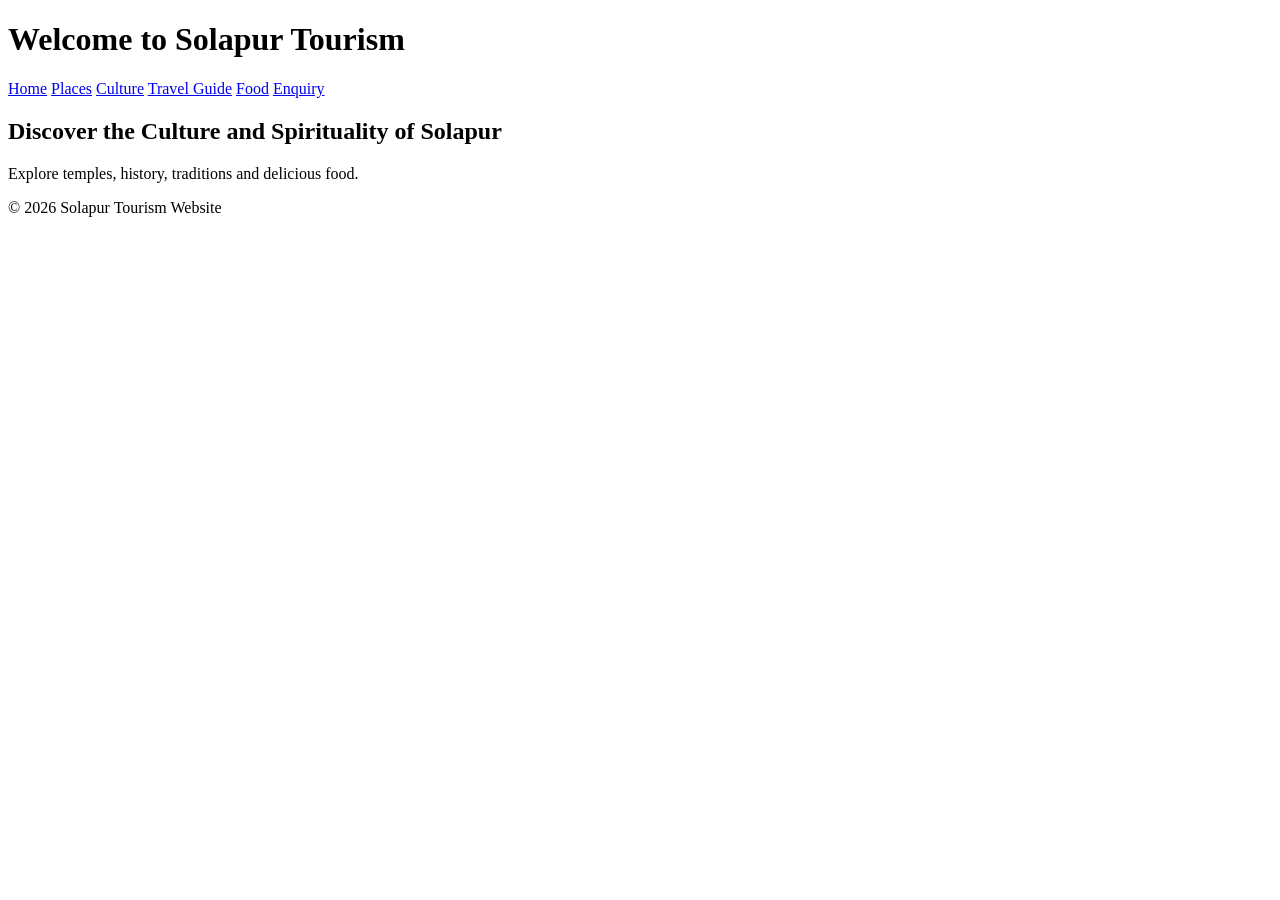
==== index.html @ 7efb6d95 "Create index.html" ====
<!DOCTYPE html>
<html>
<head>
<title>Solapur Tourism</title>
<link rel="stylesheet" href="style.css">
</head>

<body>

<header>
<h1>Welcome to Solapur Tourism</h1>
</header>

<nav>
<a href="home.html">Home</a>
<a href="places.html">Places</a>
<a href="culture.html">Culture</a>
<a href="travel.html">Travel Guide</a>
<a href="food.html">Food</a>
<a href="enquiry.html">Enquiry</a>
</nav>

<section class="hero">
<h2>Discover the Culture and Spirituality of Solapur</h2>
<p>Explore temples, history, traditions and delicious food.</p>
</section>

<footer>
<p>© 2026 Solapur Tourism Website</p>
</footer>

</body>
</html>
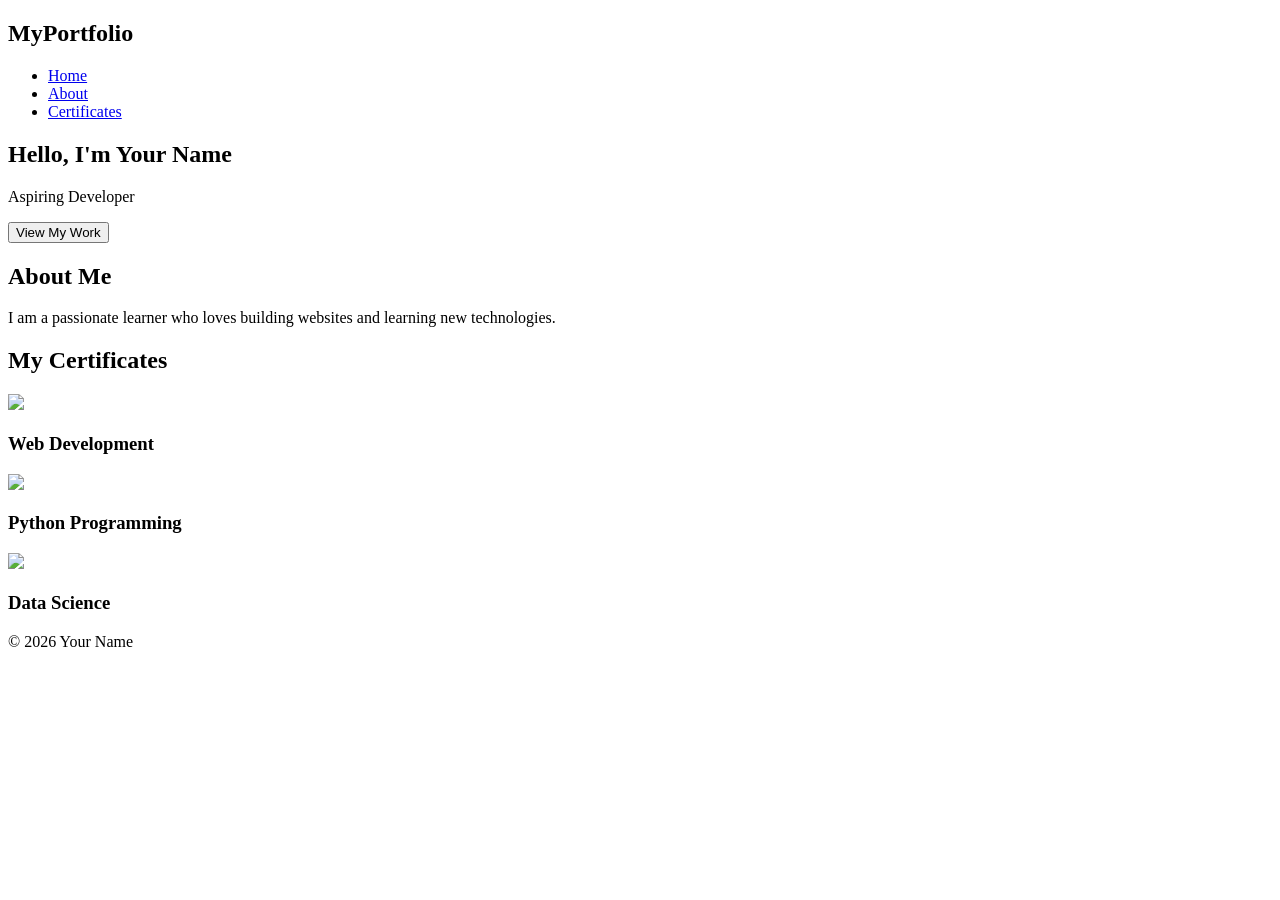
==== commit 0170aca6: "index.html" ====
--- a/index.html
+++ b/index.html
@@ -1,33 +1,66 @@
 <!DOCTYPE html>
-<html>
+<html lang="en">
 <head>
-<title>Solapur Tourism</title>
-<link rel="stylesheet" href="style.css">
+  <meta charset="UTF-8">
+  <meta name="viewport" content="width=device-width, initial-scale=1.0">
+  <title>My Portfolio</title>
+  <link rel="stylesheet" href="style.css">
 </head>
-
 <body>
 
-<header>
-<h1>Welcome to Solapur Tourism</h1>
-</header>
-
+<!-- Navbar -->
 <nav>
-<a href="home.html">Home</a>
-<a href="places.html">Places</a>
-<a href="culture.html">Culture</a>
-<a href="travel.html">Travel Guide</a>
-<a href="food.html">Food</a>
-<a href="enquiry.html">Enquiry</a>
+  <h2>MyPortfolio</h2>
+  <ul>
+    <li><a href="#home">Home</a></li>
+    <li><a href="#about">About</a></li>
+    <li><a href="#certificates">Certificates</a></li>
+  </ul>
 </nav>
 
-<section class="hero">
-<h2>Discover the Culture and Spirituality of Solapur</h2>
-<p>Explore temples, history, traditions and delicious food.</p>
+<!-- Hero -->
+<section id="home" class="hero">
+  <h1>Hello, I'm <span>Your Name</span></h1>
+  <p>Aspiring Developer</p>
+  <button onclick="scrollToSection('certificates')">View My Work</button>
+</section>
+
+<!-- About -->
+<section id="about" class="about">
+  <h2>About Me</h2>
+  <p>
+    I am a passionate learner who loves building websites and learning new technologies.
+  </p>
+</section>
+
+<!-- Certificates -->
+<section id="certificates" class="certificates">
+  <h2>My Certificates</h2>
+
+  <div class="cards">
+
+    <div class="card">
+      <img src="images/cert1.jpg">
+      <h3>Web Development</h3>
+    </div>
+
+    <div class="card">
+      <img src="images/cert2.jpg">
+      <h3>Python Programming</h3>
+    </div>
+
+    <div class="card">
+      <img src="images/cert3.jpg">
+      <h3>Data Science</h3>
+    </div>
+
+  </div>
 </section>
 
 <footer>
-<p>© 2026 Solapur Tourism Website</p>
+  <p>© 2026 Your Name</p>
 </footer>
 
+<script src="script.js"></script>
 </body>
 </html>
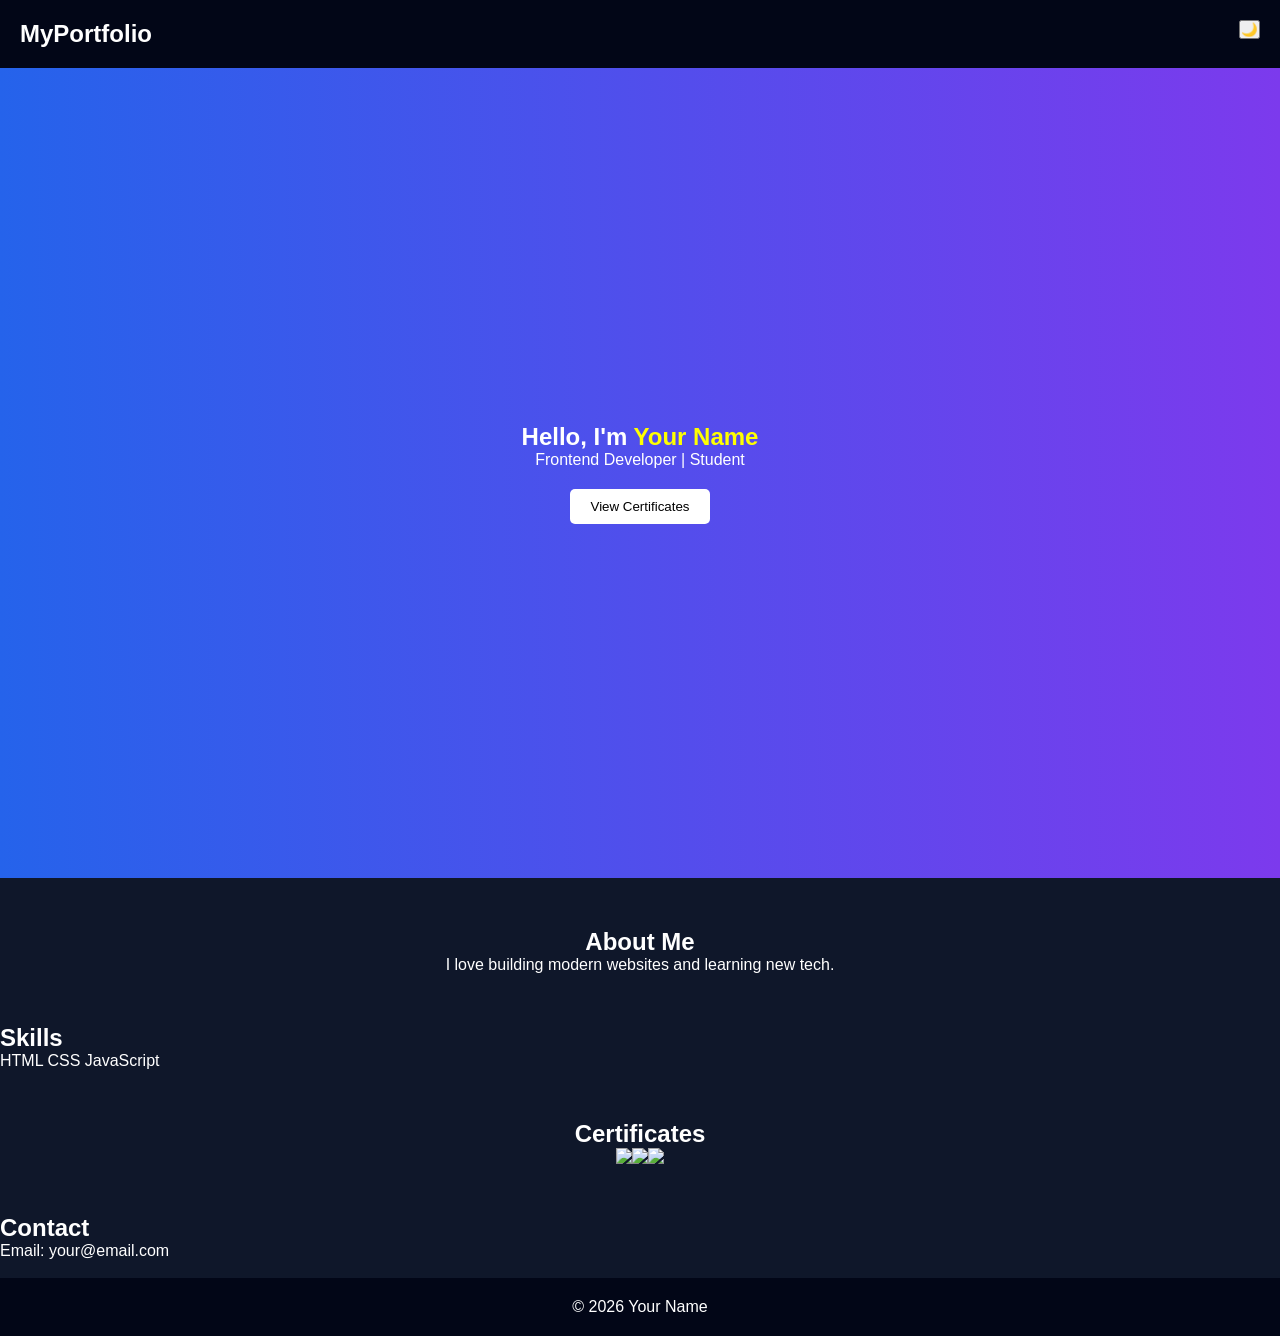
==== commit 1df7e19f: "Update index.html" ====
--- a/index.html
+++ b/index.html
@@ -8,54 +8,52 @@
 </head>
 <body>
 
-<!-- Navbar -->
 <nav>
   <h2>MyPortfolio</h2>
-  <ul>
-    <li><a href="#home">Home</a></li>
-    <li><a href="#about">About</a></li>
-    <li><a href="#certificates">Certificates</a></li>
-  </ul>
+  <div>
+    <button onclick="toggleTheme()">🌙</button>
+  </div>
 </nav>
 
-<!-- Hero -->
-<section id="home" class="hero">
+<section class="hero">
   <h1>Hello, I'm <span>Your Name</span></h1>
-  <p>Aspiring Developer</p>
-  <button onclick="scrollToSection('certificates')">View My Work</button>
+  <p>Frontend Developer | Student</p>
+  <button onclick="scrollToSection('certificates')">View Certificates</button>
 </section>
 
-<!-- About -->
-<section id="about" class="about">
+<section class="about">
   <h2>About Me</h2>
-  <p>
-    I am a passionate learner who loves building websites and learning new technologies.
-  </p>
+  <p>I love building modern websites and learning new tech.</p>
 </section>
 
-<!-- Certificates -->
+<section class="skills">
+  <h2>Skills</h2>
+  <div class="skill-box">
+    <span>HTML</span>
+    <span>CSS</span>
+    <span>JavaScript</span>
+  </div>
+</section>
+
 <section id="certificates" class="certificates">
-  <h2>My Certificates</h2>
+  <h2>Certificates</h2>
 
   <div class="cards">
-
-    <div class="card">
-      <img src="images/cert1.jpg">
-      <h3>Web Development</h3>
-    </div>
-
-    <div class="card">
-      <img src="images/cert2.jpg">
-      <h3>Python Programming</h3>
-    </div>
-
-    <div class="card">
-      <img src="images/cert3.jpg">
-      <h3>Data Science</h3>
-    </div>
-
+    <img src="images/cert1.jpg" onclick="openModal(this.src)">
+    <img src="images/cert2.jpg" onclick="openModal(this.src)">
+    <img src="images/cert3.jpg" onclick="openModal(this.src)">
   </div>
 </section>
+
+<section class="contact">
+  <h2>Contact</h2>
+  <p>Email: your@email.com</p>
+</section>
+
+<!-- Modal -->
+<div id="modal" onclick="closeModal()">
+  <img id="modalImg">
+</div>
 
 <footer>
   <p>© 2026 Your Name</p>
--- a/style.css
+++ b/style.css
@@ -0,0 +1,103 @@
+* {
+  margin: 0;
+  padding: 0;
+  box-sizing: border-box;
+  font-family: Arial;
+}
+
+body {
+  background: #0f172a;
+  color: white;
+}
+
+/* Navbar */
+nav {
+  display: flex;
+  justify-content: space-between;
+  padding: 20px;
+  background: #020617;
+  position: sticky;
+  top: 0;
+}
+
+nav ul {
+  display: flex;
+  list-style: none;
+}
+
+nav ul li {
+  margin: 0 15px;
+}
+
+nav a {
+  color: white;
+  text-decoration: none;
+}
+
+/* Hero */
+.hero {
+  height: 90vh;
+  display: flex;
+  flex-direction: column;
+  justify-content: center;
+  align-items: center;
+  background: linear-gradient(to right, #2563eb, #7c3aed);
+  text-align: center;
+}
+
+.hero span {
+  color: yellow;
+}
+
+.hero button {
+  margin-top: 20px;
+  padding: 10px 20px;
+  border: none;
+  background: white;
+  color: black;
+  cursor: pointer;
+  border-radius: 5px;
+}
+
+/* About */
+.about {
+  padding: 50px;
+  text-align: center;
+}
+
+/* Certificates */
+.certificates {
+  padding: 50px;
+  text-align: center;
+}
+
+.cards {
+  display: flex;
+  justify-content: center;
+  flex-wrap: wrap;
+}
+
+.card {
+  background: #1e293b;
+  margin: 15px;
+  padding: 15px;
+  border-radius: 10px;
+  width: 250px;
+  transition: 0.3s;
+}
+
+.card:hover {
+  transform: scale(1.05);
+}
+
+.card img {
+  width: 100%;
+  border-radius: 10px;
+}
+
+/* Footer */
+footer {
+  text-align: center;
+  padding: 20px;
+  background: #020617;
+}
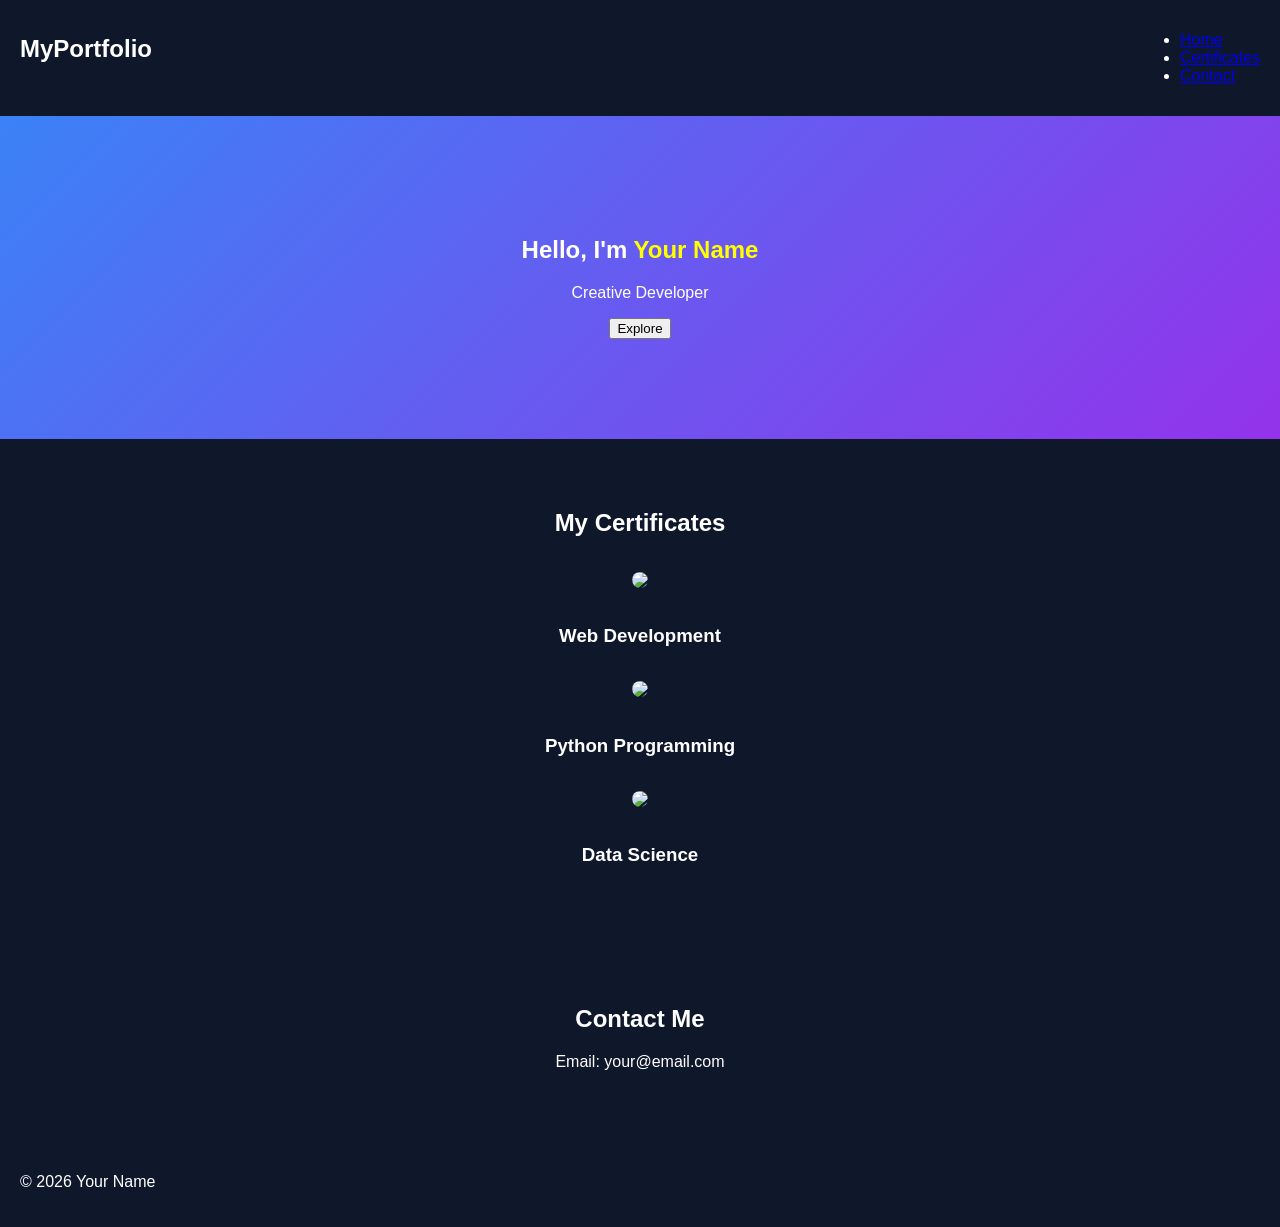
==== commit a8af03cb: "Update index.html" ====
--- a/index.html
+++ b/index.html
@@ -3,57 +3,51 @@
 <head>
   <meta charset="UTF-8">
   <meta name="viewport" content="width=device-width, initial-scale=1.0">
-  <title>My Portfolio</title>
+  <title>My Colorful Portfolio</title>
   <link rel="stylesheet" href="style.css">
 </head>
 <body>
 
 <nav>
   <h2>MyPortfolio</h2>
-  <div>
-    <button onclick="toggleTheme()">🌙</button>
-  </div>
+  <ul>
+    <li><a href="#home">Home</a></li>
+    <li><a href="#certificates">Certificates</a></li>
+    <li><a href="#contact">Contact</a></li>
+  </ul>
 </nav>
 
-<section class="hero">
+<section id="home" class="hero">
   <h1>Hello, I'm <span>Your Name</span></h1>
-  <p>Frontend Developer | Student</p>
-  <button onclick="scrollToSection('certificates')">View Certificates</button>
+  <p>Creative Developer</p>
+  <button onclick="scrollToSection('certificates')">Explore</button>
 </section>
 
-<section class="about">
-  <h2>About Me</h2>
-  <p>I love building modern websites and learning new tech.</p>
-</section>
+<section id="certificates" class="certificates">
+  <h2>My Certificates</h2>
 
-<section class="skills">
-  <h2>Skills</h2>
-  <div class="skill-box">
-    <span>HTML</span>
-    <span>CSS</span>
-    <span>JavaScript</span>
+  <div class="cards">
+    <div class="card">
+      <img src="images/cert1.jpg">
+      <h3>Web Development</h3>
+    </div>
+
+    <div class="card">
+      <img src="images/cert2.jpg">
+      <h3>Python Programming</h3>
+    </div>
+
+    <div class="card">
+      <img src="images/cert3.jpg">
+      <h3>Data Science</h3>
+    </div>
   </div>
 </section>
 
-<section id="certificates" class="certificates">
-  <h2>Certificates</h2>
-
-  <div class="cards">
-    <img src="images/cert1.jpg" onclick="openModal(this.src)">
-    <img src="images/cert2.jpg" onclick="openModal(this.src)">
-    <img src="images/cert3.jpg" onclick="openModal(this.src)">
-  </div>
-</section>
-
-<section class="contact">
-  <h2>Contact</h2>
+<section id="contact" class="contact">
+  <h2>Contact Me</h2>
   <p>Email: your@email.com</p>
 </section>
-
-<!-- Modal -->
-<div id="modal" onclick="closeModal()">
-  <img id="modalImg">
-</div>
 
 <footer>
   <p>© 2026 Your Name</p>
--- a/style.css
+++ b/style.css
@@ -1,103 +1,94 @@
-* {
-  margin: 0;
-  padding: 0;
-  box-sizing: border-box;
-  font-family: Arial;
+:root {
+  --bg: #0f172a;
+  --text: white;
+  --card: rgba(255,255,255,0.1);
+}
+
+.light {
+  --bg: #ffffff;
+  --text: #000;
+  --card: rgba(0,0,0,0.1);
 }
 
 body {
-  background: #0f172a;
-  color: white;
+  margin: 0;
+  font-family: Arial;
+  background: var(--bg);
+  color: var(--text);
+  transition: 0.3s;
 }
 
 /* Navbar */
 nav {
   display: flex;
   justify-content: space-between;
-  padding: 20px;
-  background: #020617;
-  position: sticky;
-  top: 0;
-}
-
-nav ul {
-  display: flex;
-  list-style: none;
-}
-
-nav ul li {
-  margin: 0 15px;
-}
-
-nav a {
-  color: white;
-  text-decoration: none;
+  padding: 15px 20px;
 }
 
 /* Hero */
 .hero {
-  height: 90vh;
-  display: flex;
-  flex-direction: column;
-  justify-content: center;
-  align-items: center;
-  background: linear-gradient(to right, #2563eb, #7c3aed);
   text-align: center;
+  padding: 100px 20px;
+  background: linear-gradient(135deg, #3b82f6, #9333ea);
 }
 
 .hero span {
   color: yellow;
 }
 
-.hero button {
-  margin-top: 20px;
-  padding: 10px 20px;
-  border: none;
-  background: white;
-  color: black;
-  cursor: pointer;
-  border-radius: 5px;
-}
-
-/* About */
-.about {
-  padding: 50px;
+/* Sections */
+section {
+  padding: 50px 20px;
   text-align: center;
 }
 
-/* Certificates */
-.certificates {
-  padding: 50px;
-  text-align: center;
+/* Skills */
+.skill-box span {
+  display: inline-block;
+  margin: 10px;
+  padding: 10px 15px;
+  background: var(--card);
+  border-radius: 20px;
 }
 
-.cards {
-  display: flex;
-  justify-content: center;
-  flex-wrap: wrap;
-}
-
-.card {
-  background: #1e293b;
+/* Certificates */
+.cards img {
+  width: 250px;
   margin: 15px;
-  padding: 15px;
   border-radius: 10px;
-  width: 250px;
+  cursor: pointer;
   transition: 0.3s;
 }
 
-.card:hover {
+.cards img:hover {
   transform: scale(1.05);
 }
 
-.card img {
+/* Modal */
+#modal {
+  display: none;
+  position: fixed;
+  background: rgba(0,0,0,0.8);
+  top: 0;
   width: 100%;
+  height: 100%;
+  justify-content: center;
+  align-items: center;
+}
+
+#modal img {
+  max-width: 90%;
   border-radius: 10px;
 }
 
 /* Footer */
 footer {
-  text-align: center;
   padding: 20px;
-  background: #020617;
 }
+
+/* Responsive */
+@media(max-width: 600px){
+  .cards img {
+    width: 90%;
+  }
+}
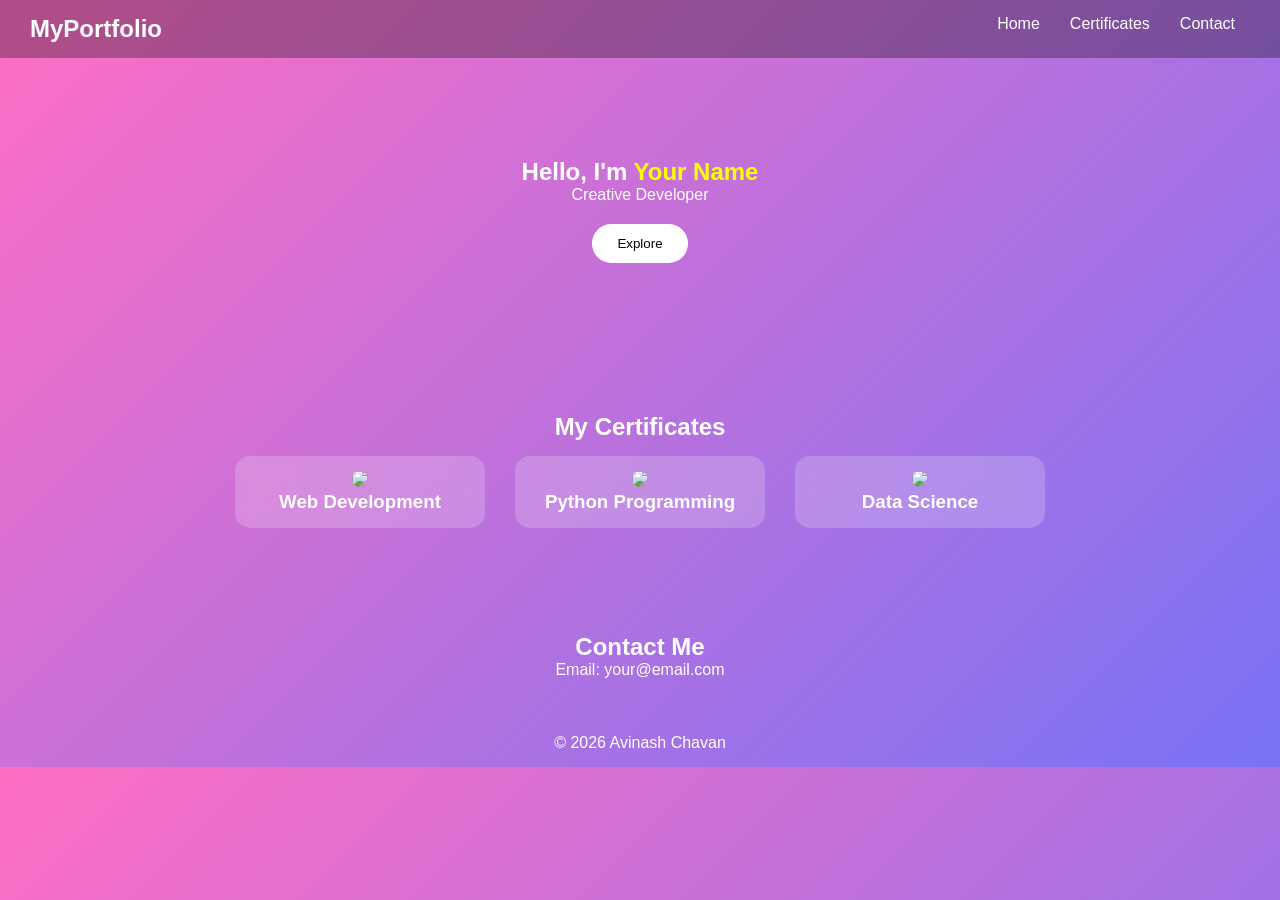
==== commit 86d5f20b: "Update index.html" ====
--- a/index.html
+++ b/index.html
@@ -50,7 +50,7 @@
 </section>
 
 <footer>
-  <p>© 2026 Your Name</p>
+  <p>© 2026  Avinash Chavan</p>
 </footer>
 
 <script src="script.js"></script>
--- a/style.css
+++ b/style.css
@@ -1,94 +1,123 @@
-:root {
-  --bg: #0f172a;
-  --text: white;
-  --card: rgba(255,255,255,0.1);
-}
-
-.light {
-  --bg: #ffffff;
-  --text: #000;
-  --card: rgba(0,0,0,0.1);
+* {
+  margin: 0;
+  padding: 0;
+  box-sizing: border-box;
+  font-family: Arial;
 }
 
 body {
-  margin: 0;
-  font-family: Arial;
-  background: var(--bg);
-  color: var(--text);
-  transition: 0.3s;
+  background: linear-gradient(135deg, #ff6ec4, #7873f5);
+  color: white;
 }
 
 /* Navbar */
 nav {
   display: flex;
   justify-content: space-between;
-  padding: 15px 20px;
+  padding: 15px 30px;
+  background: rgba(0,0,0,0.3);
+}
+
+nav ul {
+  display: flex;
+  list-style: none;
+}
+
+nav ul li {
+  margin: 0 15px;
+}
+
+nav a {
+  color: white;
+  text-decoration: none;
+  position: relative;
+}
+
+/* Hover underline */
+nav a::after {
+  content: "";
+  width: 0%;
+  height: 2px;
+  background: yellow;
+  position: absolute;
+  left: 0;
+  bottom: -5px;
+  transition: 0.3s;
+}
+
+nav a:hover::after {
+  width: 100%;
 }
 
 /* Hero */
 .hero {
   text-align: center;
   padding: 100px 20px;
-  background: linear-gradient(135deg, #3b82f6, #9333ea);
 }
 
 .hero span {
   color: yellow;
 }
 
-/* Sections */
-section {
-  padding: 50px 20px;
-  text-align: center;
-}
-
-/* Skills */
-.skill-box span {
-  display: inline-block;
-  margin: 10px;
-  padding: 10px 15px;
-  background: var(--card);
-  border-radius: 20px;
-}
-
-/* Certificates */
-.cards img {
-  width: 250px;
-  margin: 15px;
-  border-radius: 10px;
+/* Button hover */
+button {
+  margin-top: 20px;
+  padding: 12px 25px;
+  border: none;
+  border-radius: 25px;
+  background: white;
+  color: black;
   cursor: pointer;
   transition: 0.3s;
 }
 
-.cards img:hover {
-  transform: scale(1.05);
+button:hover {
+  transform: scale(1.1);
+  background: yellow;
 }
 
-/* Modal */
-#modal {
-  display: none;
-  position: fixed;
-  background: rgba(0,0,0,0.8);
-  top: 0;
-  width: 100%;
-  height: 100%;
-  justify-content: center;
-  align-items: center;
+/* Certificates */
+.certificates {
+  text-align: center;
+  padding: 50px 20px;
 }
 
-#modal img {
-  max-width: 90%;
+.cards {
+  display: flex;
+  flex-wrap: wrap;
+  justify-content: center;
+}
+
+/* Card */
+.card {
+  background: rgba(255,255,255,0.2);
+  backdrop-filter: blur(10px);
+  margin: 15px;
+  padding: 15px;
+  border-radius: 15px;
+  width: 250px;
+  transition: 0.4s;
+}
+
+/* Card hover */
+.card:hover {
+  transform: translateY(-10px) scale(1.05);
+  box-shadow: 0 10px 25px rgba(0,0,0,0.3);
+}
+
+.card img {
+  width: 100%;
   border-radius: 10px;
+}
+
+/* Contact */
+.contact {
+  text-align: center;
+  padding: 40px;
 }
 
 /* Footer */
 footer {
-  padding: 20px;
+  text-align: center;
+  padding: 15px;
 }
-
-/* Responsive */
-@media(max-width: 600px){
-  .cards img {
-    width: 90%;
-  }
-}
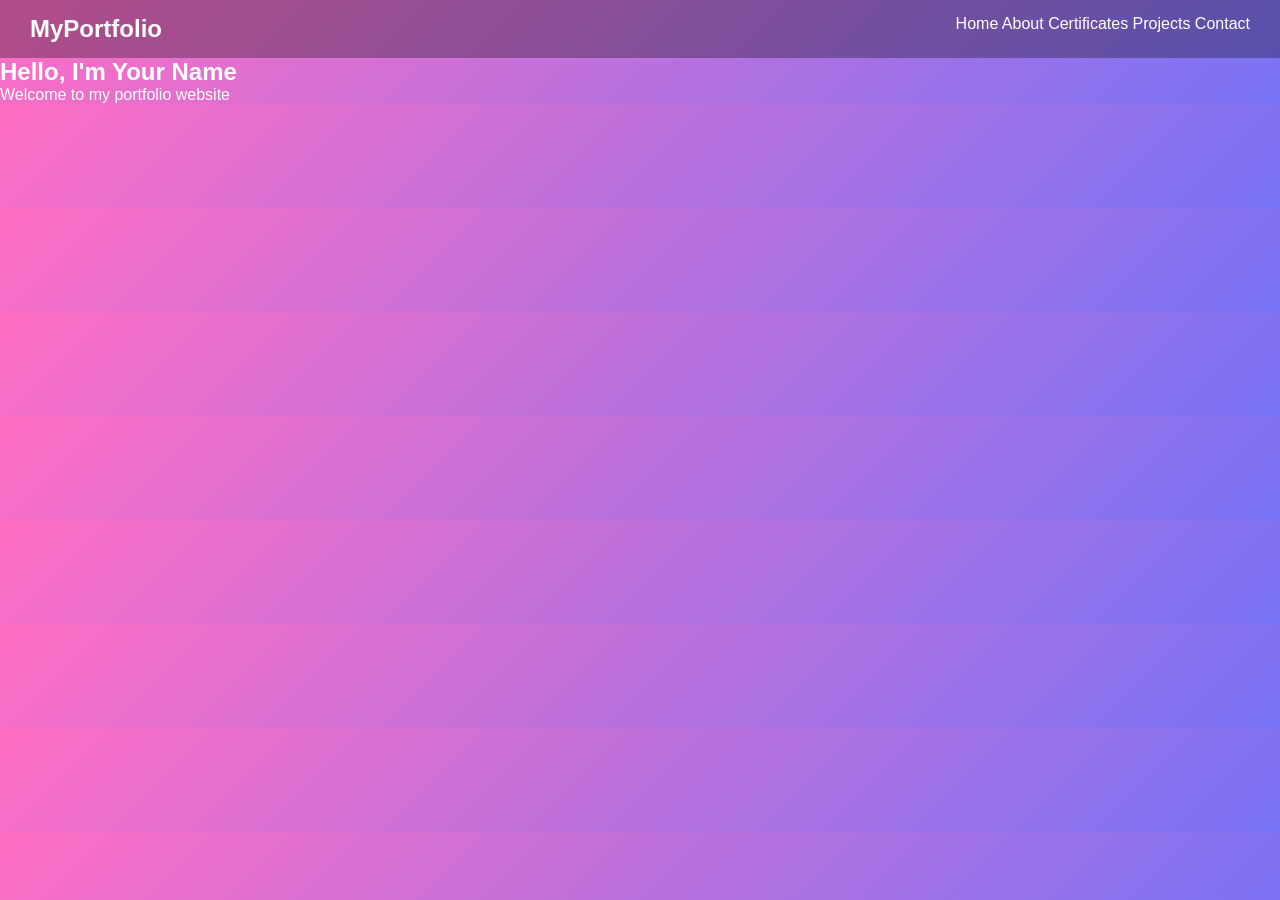
==== commit 44f632dc: "Update index.html" ====
--- a/index.html
+++ b/index.html
@@ -1,58 +1,26 @@
 <!DOCTYPE html>
-<html lang="en">
+<html>
 <head>
-  <meta charset="UTF-8">
-  <meta name="viewport" content="width=device-width, initial-scale=1.0">
-  <title>My Colorful Portfolio</title>
+  <title>Home</title>
   <link rel="stylesheet" href="style.css">
 </head>
 <body>
 
 <nav>
   <h2>MyPortfolio</h2>
-  <ul>
-    <li><a href="#home">Home</a></li>
-    <li><a href="#certificates">Certificates</a></li>
-    <li><a href="#contact">Contact</a></li>
-  </ul>
+  <div>
+    <a href="index.html">Home</a>
+    <a href="about.html">About</a>
+    <a href="certificates.html">Certificates</a>
+    <a href="projects.html">Projects</a>
+    <a href="contact.html">Contact</a>
+  </div>
 </nav>
 
-<section id="home" class="hero">
-  <h1>Hello, I'm <span>Your Name</span></h1>
-  <p>Creative Developer</p>
-  <button onclick="scrollToSection('certificates')">Explore</button>
+<section>
+  <h1>Hello, I'm Your Name</h1>
+  <p>Welcome to my portfolio website</p>
 </section>
 
-<section id="certificates" class="certificates">
-  <h2>My Certificates</h2>
-
-  <div class="cards">
-    <div class="card">
-      <img src="images/cert1.jpg">
-      <h3>Web Development</h3>
-    </div>
-
-    <div class="card">
-      <img src="images/cert2.jpg">
-      <h3>Python Programming</h3>
-    </div>
-
-    <div class="card">
-      <img src="images/cert3.jpg">
-      <h3>Data Science</h3>
-    </div>
-  </div>
-</section>
-
-<section id="contact" class="contact">
-  <h2>Contact Me</h2>
-  <p>Email: your@email.com</p>
-</section>
-
-<footer>
-  <p>© 2026  Avinash Chavan</p>
-</footer>
-
-<script src="script.js"></script>
 </body>
 </html>
